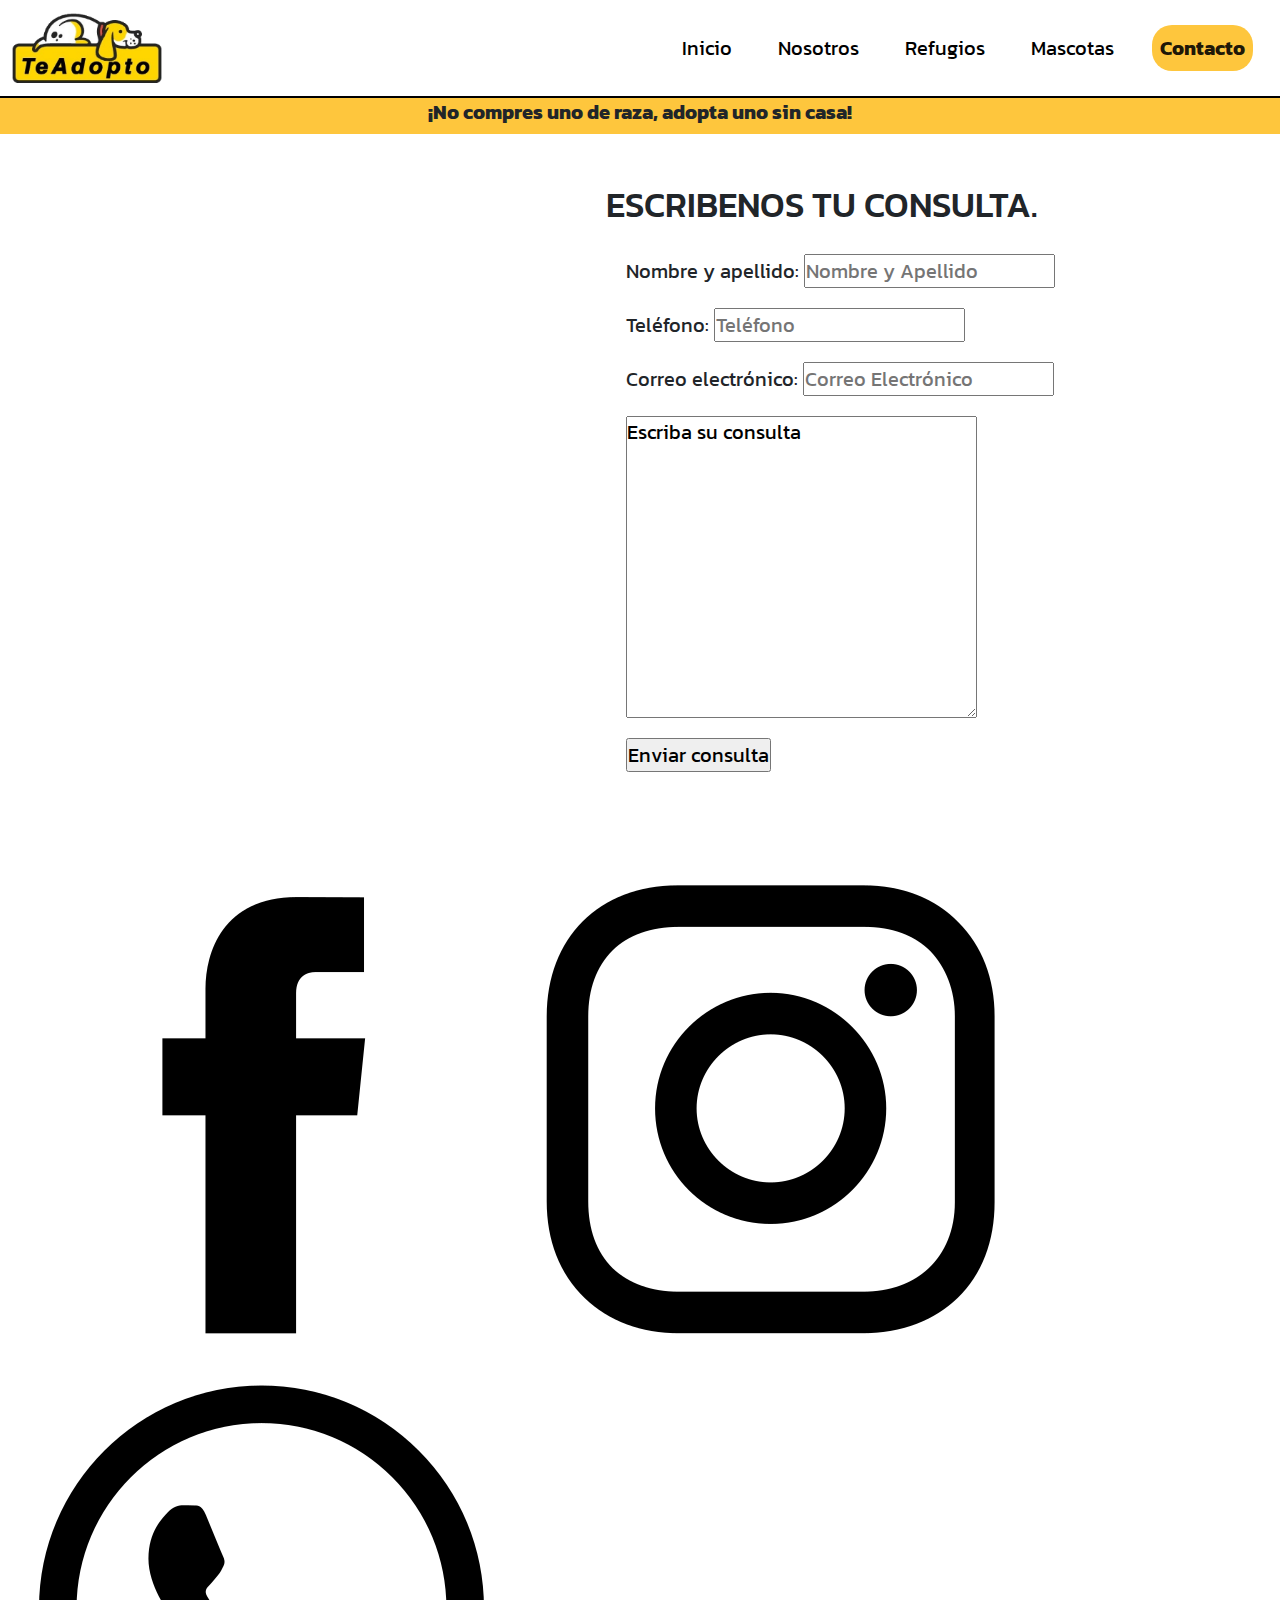
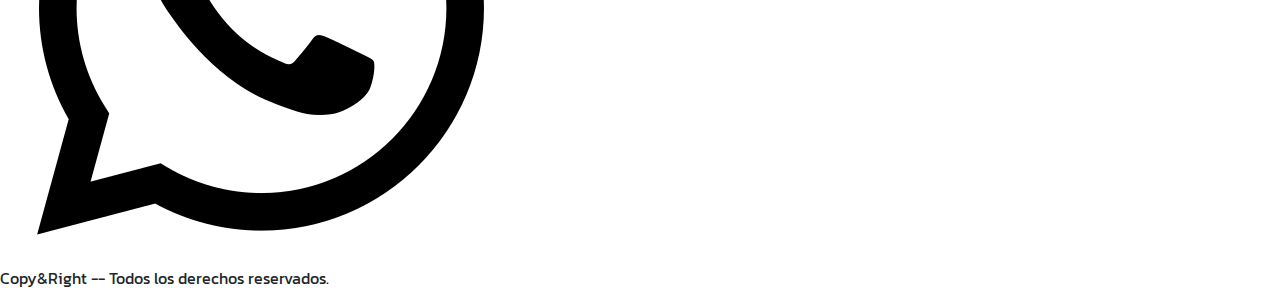
==== pages/contacto.html @ 6fd37b07 "Haciendo responsive el sitio" ====
<html lang="en">
    <head>
        <meta charset="UTF-8">
        <meta http-equiv="X-UA-Compatible" content="IE=edge">
        <meta name="viewport" content="width=device-width, initial-scale=1.0">
        <!-- Fuente Kanit -->
        <link rel="preconnect" href="https://fonts.googleapis.com">
        <link rel="preconnect" href="https://fonts.gstatic.com" crossorigin>
        <link href="https://fonts.googleapis.com/css2?family=Kanit:ital,wght@0,100;0,300;0,400;1,300;1,700&display=swap" rel="stylesheet">
        <link rel="shortcut icon" href="../images/favicon.ico" type="image/x-icon">
        <!-- Hoja de estilos Bootstrap -->
        <link rel="stylesheet" href="../css/bootstrap.min.css">
        <!-- Hoja de estilos propia -->
        <link rel="stylesheet" href="../css/style.css">
        <title>Te Adopto | Contacto</title>
    </head>
    <body>

        <!-- Header donde esta el logo del sitio y el menu de navegación-->
        <header>
            <nav class="navbar navbar-expand-lg">
                <div class="container-fluid">
                  <a class="navbar-brand" href="#"><img src="../images/logo.png" alt="Logo Te Adopto" class="header__logo"></a>
                  <button class="navbar-toggler" type="button" data-bs-toggle="collapse" data-bs-target="#navbarNav" aria-controls="navbarNav" aria-expanded="false" aria-label="Toggle navigation">
                    <span class="navbar-toggler-icon"></span>
                  </button>
                    <div class="collapse navbar-collapse" id="navbarNav">
                        <ul class="navbar-nav">
                            <li class="nav-item">
                                <a class="nav-link"href="../index.html">Inicio</a>
                            </li>
                            <li class="nav-item">
                                <a class="nav-link" href="../pages/nosotros.html">Nosotros</a>
                            </li>
                            <li class="nav-item">
                                <a class="nav-link" href="../pages/refugios.html">Refugios</a>
                            </li>
                            <li class="nav-item">
                                <a class="nav-link" href="../pages/mascotas.html">Mascotas</a>
                            </li>
                            <li class="nav-item">
                                <a class="nav-link active" aria-current="page" href="../pages/contacto.html">Contacto</a>
                            </li>
                        </ul>
                    </div>
                </div>
            </nav>
        </header>

        <!-- El banner con la frase -->
        <nav id="banner__nav">
            <h1>¡No compres uno de raza, adopta uno sin casa!</h1>
        </nav>

        <!-- El contenido de contacto y geolocalización-->
        <main>
            <section id="contactoSection">
                <iframe src="https://www.google.com/maps/embed?pb=!1m18!1m12!1m3!1d13139.644049160364!2d-58.42875065!3d-34.58111815!2m3!1f0!2f0!3f0!3m2!1i1024!2i768!4f13.1!3m3!1m2!1s0x95bcb591ad0daafb%3A0x78dc3edbbb79408d!2sFitz%20Roy%202224%2C%20C1425FVD%20CABA!5e0!3m2!1ses!2sar!4v1681675950821!5m2!1ses!2sar" width="600" height="450" style="border:0;" allowfullscreen="" loading="lazy" referrerpolicy="no-referrer-when-downgrade"></iframe>

                <div class="formulario-contacto">
                    <div>
                        <h2>Escribenos tu consulta.</h2>
                    </div>
                    <div>
                        <form action="">
                            <p>Nombre y apellido: <input type="text" placeholder="Nombre y Apellido"></p>
                            <p>Teléfono: <input type="tel" placeholder="Teléfono"></p>
                            <p>Correo electrónico: <input type="email" placeholder="Correo Electrónico"></p>
                            <p><textarea name="" id="" cols="30" rows="10">Escriba su consulta</textarea></p>
                            <p><input type="submit" value="Enviar consulta"></p>

                        </form>
                    </div>
                </div>
            </section>
        </main>

        <!-- Información del sitio, redes cociales, copyright-->
        <footer>
            <a href="https://www.facebook.com/ggarmes" target="_blank"><img src="../images/facebook-icon.png" alt="Facebook Page""></a>
            <a href="https://www.instagram.com/ggarmes/" target="_blank"><img src="../images/instagram-icon.png" alt="Instagram Page"></a>
            <a href="https://api.whatsapp.com/send/?phone=5491124069740" target="_blank"><img src="../images/whatsapp-icon.png" alt="Whatsapp Page"></a>
            <p>Copy&Right -- Todos los derechos reservados.</p>
        </footer>
        
    </body>
</html>
---- css/style.css ----
*{
    margin: 0;
    padding: 0;
    font-family: "Kanit";
}

/* body{
    display: grid;
    grid-template-columns: repeat(4, 1fr);
    grid-template-rows: 8vh 5vh auto 5vh;
    grid-template-areas: 
        "header header header header"
        "nav nav nav nav"
        "main main main main"
        "footer footer footer footer"
    ;
} */


/* Estilo para el header */
header{
    border-bottom: solid black 2px;
    position: sticky;
    top: 0;
    left: 0;
    z-index: 3000;
}

.navbar{
    background-color: white !important;
}

.header__logo{
    width: 150px;
}

.nav-link{
    font-size: 20px;
}

.navbar-nav {
    align-items: end;
}

#navbarNav {
    justify-content: end;
}

.nav-item{
    padding: 0 15px;
}

.nav-link{
    color: black;
}

.nav-item:hover{
    background-color: #fec63d;
    border-radius: 20px;
}

.active{
    background-color: #fec63d;
    border-radius: 20px;
    font-weight: bold;
}



/* Estilo para el banner de la frase */
#banner__nav{
    background-color: #fec63d;
    font-size: 10px;
    padding: 2px 0;
}

#banner__nav h1{
    text-align: center;
    font-weight: bold;
    font-size: 20px;
}



/* Estilos para la página del home */
main{
    display: flex;
    flex-direction: row;
    align-items: center;
    justify-content: center;
    align-content: flex-start;
}

#indexSection h2{
    padding: 20px;
    font-family: "Kanit";
    font-size: 30px;
    color: white;
    background-color: lightcoral;
    border-top-left-radius: 25px;
    border-top-right-radius: 25px;
    border-bottom-right-radius: 25px;
}

#imgPerroIndex{
    margin: 25px;
    width: 300px;
}

.textoIndex{
    font-family: "Kanit";
    font-size: 20px;
    margin: 20px;
}

.cuadroHome{
    margin-top: 50px;
    margin-bottom: 50px;
    display: flex;
    flex-direction: row;
    align-items: center;
    border-bottom: solid gray 1px;
}



/* Estilos para la página de nosotros */
#nosotrosSection{
    height: 100%;
    width: 100%;
    display: flex;
    flex-direction: column;
    /* justify-content: space-evenly; */
}

#nosotrosSection div{
    margin: 15px;
    text-align: -webkit-center;
}

#quienesSomos{
    display: flex;
    flex-direction: row;
    align-items: center;
    justify-content: center;
}

#quienesSomos img{
    width: 400px;
}

#quienesSomosTexto{
    margin: 40px;
    width: 50%;

}

#quienesSomosTexto h2{
    font-size: 30px;
    text-align: center;
    margin-bottom: 20px;
    color: gray;
}

#quienesSomosTexto p{
    text-align: justify;
    font-size: 18px;
    margin-top: 20px;
}

#misionVisionValor{
    display: flex;
    flex-direction: row;
}

#misionVisionValor h2{
    font-size: 30px;
    text-align: center;
    background-color: black;
    border-radius: 15px;
    color: #fec63d;
    width: 100px;
    font-weight: bold;
}

#misionVisionValor p{
    text-align: center;
    font-size: 18px;
}


/* Estilos para la página de refugios */
#listaRefugios{
    height: 100%;
    width: 100%;
    display: flex;
    flex-direction: column;
    align-items: center;
}

#listaRefugios h2{
    padding: 40px;
    font-family: "Kanit";
    font-size: 40px;
    text-transform: uppercase;
}

.contenedor-refugios{
    display: flex;
    flex-flow: row wrap;
}

.refugios{
    width: 200px;
    height: 150px;
    margin: 25px;
}

.refugios img{
    width: 30px;
}

.refugios h3{
    font-size: 20px;
    text-transform: uppercase;
}

.refugios a{
    text-decoration: none;
    color: black;
}




/* Estilos para la página de mascotas */
#mascotasSection{
    display: flex;
    flex-direction: column;
}

#mascotasSection img{
    width: 100%;
}

.contenedor-cajas{
    display: flex;
    flex-direction: row;
    justify-content: center;
}

.mascotas-caja{
    width: 25%;
    /* height: 150px; */
    border-radius: 15px;
    background-color: #fec63d;
    margin: 30px;
    padding: 30px;
}

.mascotas-caja p{
    font-size: 30px;
    text-align: center;
    font-weight: bold;
}





/* Estilos para la página de contacto */
#contactoSection{
    display: flex;
    flex-direction: row;
    align-items: center;
}

#contactoSection iframe{
    width: 400px;
    height: 400px;
}

.formulario-contacto{
    display: flex;
    flex-direction: column;
    margin: 50px;
}

.formulario-contacto h2{
    font-size: 35px;
    text-transform: uppercase;
}

.formulario-contacto p{
    font-size: 20px;
    margin: 20px;
}




/* Estilos para el footer */
#footer_rrss{
    background-color: #fec63d;
    display: flex;
    flex-direction: row;
    justify-content: center;
}

#footer_rrss img{
    padding: 20px;
    width: 30px;
    height: 30px;
    align-content: center;
}



/* Estilos para mobile */
@media (min-width: 576px) and (max-width: 992px){
    /* Estilo para el banner de la frase */
    #banner__nav h1{
        font-size: 15px;
    }



    /* Estilos para la página de inicio */
    .cuadroHome {
        flex-direction: column;
        align-items: center;
        border-bottom: solid gray 1px;
    }



    /* Estilos para la página de nosotros */
    #quienesSomos {
        display: flex;
        flex-direction: column;
    }

    #nosotrosSection div {
        margin: 10px;
    }

    #quienesSomosTexto p {
        text-align: justify;
        width: 100%;
    }
}

@media (max-width: 575px){
    /* Estilo para el banner de la frase */
    #banner__nav h1{
        font-size: 15px;
    }


    /* Estilos para la página de inicio */
    #imgPerroIndex {
        display: none;
    }

    .cuadroHome {
        margin-left: 20px;
        margin-right: 20px;
    }




    /* Estilos para la página de nosotros */
    #quienesSomos {
        display: flex;
        flex-direction: column;
    }

    #misionVisionValor {
        flex-direction: column;
    }

    #nosotrosSection div {
        margin: 15px;
    }



    /* Estilos para la página de mascotas */
    .contenedor-cajas{
        flex-direction: column;
    }
    
    
    /* Estilos mobile para la página de contacto */
    #contactoSection{
        flex-direction: column;
        align-items: center;
    }

    .formulario-contacto{
        margin: 30px;
    }

    .formulario-contacto h2{
        font-size: 20px;
    }

    .formulario-contacto p{
        font-size: 15px;
        margin: 10px;
    }
}
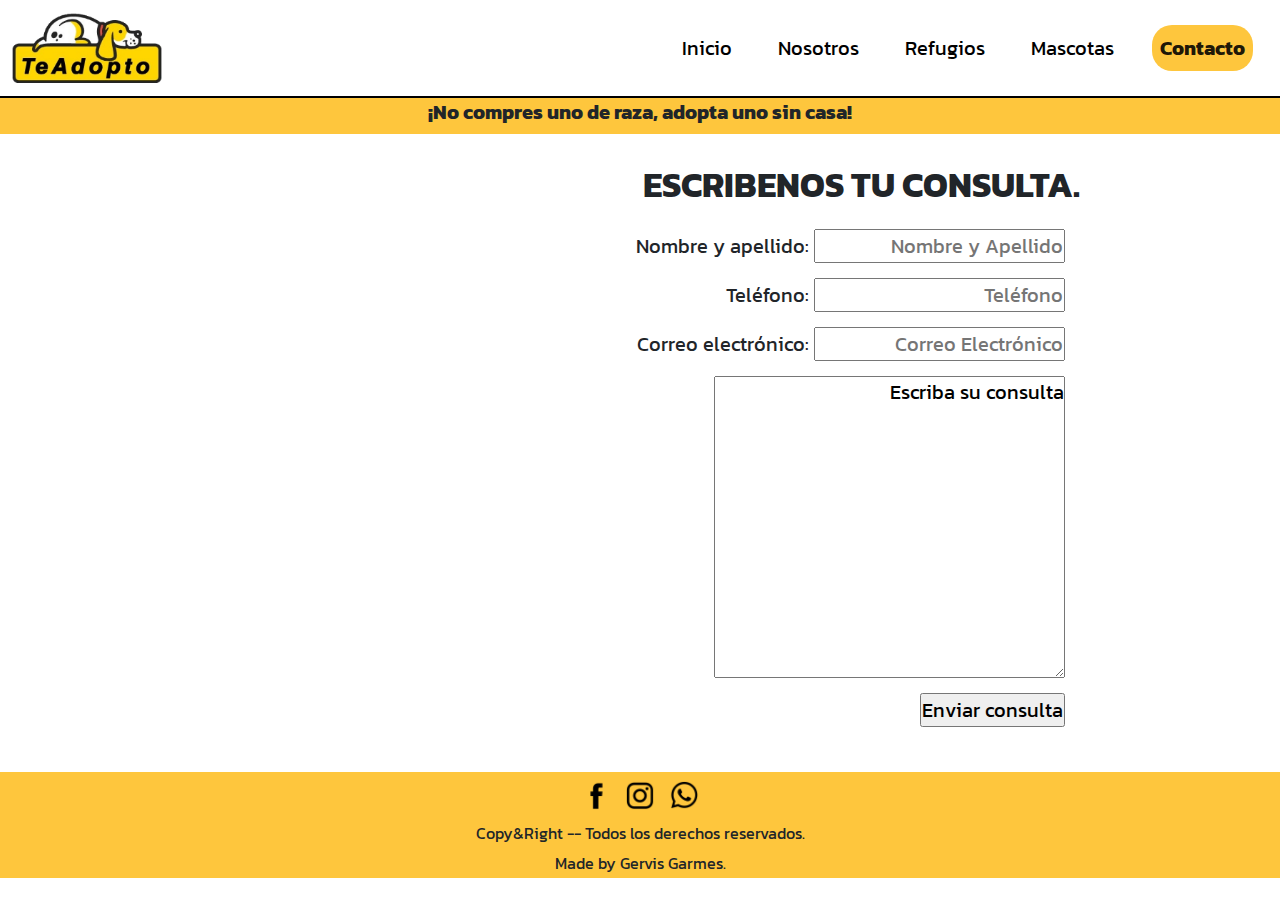
==== commit 5a29cd17: "Sitio 100% responsive" ====
--- a/pages/contacto.html
+++ b/pages/contacto.html
@@ -20,10 +20,10 @@
         <header>
             <nav class="navbar navbar-expand-lg">
                 <div class="container-fluid">
-                  <a class="navbar-brand" href="#"><img src="../images/logo.png" alt="Logo Te Adopto" class="header__logo"></a>
-                  <button class="navbar-toggler" type="button" data-bs-toggle="collapse" data-bs-target="#navbarNav" aria-controls="navbarNav" aria-expanded="false" aria-label="Toggle navigation">
-                    <span class="navbar-toggler-icon"></span>
-                  </button>
+                    <a class="navbar-brand" href="#"><img src="../images/logo.png" alt="Logo Te Adopto" class="header__logo"></a>
+                    <button class="navbar-toggler" type="button" data-bs-toggle="collapse" data-bs-target="#navbarNav" aria-controls="navbarNav" aria-expanded="false" aria-label="Toggle navigation">
+                        <span class="navbar-toggler-icon"></span>
+                    </button>
                     <div class="collapse navbar-collapse" id="navbarNav">
                         <ul class="navbar-nav">
                             <li class="nav-item">
@@ -76,12 +76,16 @@
         </main>
 
         <!-- Información del sitio, redes cociales, copyright-->
-        <footer>
-            <a href="https://www.facebook.com/ggarmes" target="_blank"><img src="../images/facebook-icon.png" alt="Facebook Page""></a>
-            <a href="https://www.instagram.com/ggarmes/" target="_blank"><img src="../images/instagram-icon.png" alt="Instagram Page"></a>
-            <a href="https://api.whatsapp.com/send/?phone=5491124069740" target="_blank"><img src="../images/whatsapp-icon.png" alt="Whatsapp Page"></a>
+        <footer id="footer_rrss">
+            <div>
+                <a href="https://www.facebook.com/ggarmes" target="_blank"><img src="../images/facebook-icon.png" alt="Facebook Page""></a>
+                <a href="https://www.instagram.com/ggarmes/" target="_blank"><img src="../images/instagram-icon.png" alt="Instagram Page"></a>
+                <a href="https://api.whatsapp.com/send/?phone=5491124069740" target="_blank"><img src="../images/whatsapp-icon.png" alt="Whatsapp Page"></a>
+            </div>
             <p>Copy&Right -- Todos los derechos reservados.</p>
+            <p>Made by Gervis Garmes.</p>
         </footer>
         
+        <script src="../js/bootstrap.min.js"></script>
     </body>
 </html>--- a/css/style.css
+++ b/css/style.css
@@ -4,17 +4,9 @@
     font-family: "Kanit";
 }
 
-/* body{
-    display: grid;
-    grid-template-columns: repeat(4, 1fr);
-    grid-template-rows: 8vh 5vh auto 5vh;
-    grid-template-areas: 
-        "header header header header"
-        "nav nav nav nav"
-        "main main main main"
-        "footer footer footer footer"
-    ;
-} */
+*, ::after, ::before {
+    box-sizing: unset;
+}
 
 
 /* Estilo para el header */
@@ -130,7 +122,6 @@
     width: 100%;
     display: flex;
     flex-direction: column;
-    /* justify-content: space-evenly; */
 }
 
 #nosotrosSection div{
@@ -199,25 +190,30 @@
 }
 
 #listaRefugios h2{
-    padding: 40px;
-    font-family: "Kanit";
+    padding: 15px;
     font-size: 40px;
     text-transform: uppercase;
+    font-weight: bold;
 }
 
 .contenedor-refugios{
     display: flex;
     flex-flow: row wrap;
+    justify-content: center;
 }
 
 .refugios{
     width: 200px;
-    height: 150px;
-    margin: 25px;
+    /* height: 150px; */
+    margin: 10px;
+    padding: 5px;
+    background-color: #fec63d;
+    border: 1px solid black;
+    border-radius: 10px;
 }
 
 .refugios img{
-    width: 30px;
+    width: 20px;
 }
 
 .refugios h3{
@@ -250,12 +246,10 @@
 }
 
 .mascotas-caja{
-    width: 25%;
-    /* height: 150px; */
     border-radius: 15px;
     background-color: #fec63d;
     margin: 30px;
-    padding: 30px;
+    padding: 15px;
 }
 
 .mascotas-caja p{
@@ -273,27 +267,30 @@
     display: flex;
     flex-direction: row;
     align-items: center;
+    text-align-last: right;
 }
 
 #contactoSection iframe{
     width: 400px;
     height: 400px;
+    padding: 10px;
 }
 
 .formulario-contacto{
     display: flex;
     flex-direction: column;
-    margin: 50px;
+    margin: 30px;
 }
 
 .formulario-contacto h2{
     font-size: 35px;
     text-transform: uppercase;
+    font-weight: bold;
 }
 
 .formulario-contacto p{
     font-size: 20px;
-    margin: 20px;
+    margin: 15px;
 }
 
 
@@ -303,21 +300,50 @@
 #footer_rrss{
     background-color: #fec63d;
     display: flex;
-    flex-direction: row;
+    flex-direction: column;
     justify-content: center;
+    align-items: center;
 }
 
 #footer_rrss img{
-    padding: 20px;
+    margin: 5px;
+    padding: 3px 0;
     width: 30px;
     height: 30px;
     align-content: center;
 }
 
+#footer_rrss p{
+    padding: 3px 0;
+    margin: 0;
+}
+
 
 
 /* Estilos para mobile */
 @media (min-width: 576px) and (max-width: 992px){
+    /* Estilo para el header */
+    .header__logo{
+        width: 100px;
+    }
+
+    .nav-link{
+        font-size: 15px;
+        padding: 2px;
+    }
+    
+    .nav-item{
+        padding: 0 10px;
+    }
+    
+    .active{
+        background-color: #fec63d;
+        border-radius: 10px;
+        font-weight: bold;
+    }
+
+
+
     /* Estilo para el banner de la frase */
     #banner__nav h1{
         font-size: 15px;
@@ -348,9 +374,57 @@
         text-align: justify;
         width: 100%;
     }
+
+
+
+    /* Estilos para la página de refugios */
+    #mascotaRefugios{
+        display: none;
+    }
+
+
+    /* Estilos para la página de mascotas */
+    .mascotas-caja {
+        padding: 0px;
+        margin: 15px;
+    }
+
+
+    /* Estilos para la página de contacto */
+    #contactoSection iframe{
+        width: 300px;
+        height: 300px;
+    }
+
+    #contactoSection {
+        text-align-last: unset;
+    }
+    
 }
 
 @media (max-width: 575px){
+    /* Estilo para el header */
+    .header__logo{
+        width: 100px;
+    }
+
+    .nav-link{
+        font-size: 15px;
+        padding: 2px;
+    }
+    
+    .nav-item{
+        padding: 0 10px;
+    }
+    
+    .active{
+        background-color: #fec63d;
+        border-radius: 10px;
+        font-weight: bold;
+    }
+
+
+
     /* Estilo para el banner de la frase */
     #banner__nav h1{
         font-size: 15px;
@@ -361,6 +435,14 @@
     #imgPerroIndex {
         display: none;
     }
+
+    /* #indexSection{
+        background-image: url('../images/perro-home.png');
+        background-size: cover;
+        background-repeat: no-repeat;
+        background-position-x: center;
+        background-position-y: center;
+    } */
 
     .cuadroHome {
         margin-left: 20px;
@@ -386,9 +468,26 @@
 
 
 
+    /* Estilos para la página de refugios */
+    #mascotaRefugios{
+        display: none;
+    }
+
+    #listaRefugios h2 {
+        text-align: center;
+    }
+
+
+
+
     /* Estilos para la página de mascotas */
     .contenedor-cajas{
         flex-direction: column;
+    }
+
+    .mascotas-caja {
+        margin: 20px;
+        padding: 10px;
     }
     
     
@@ -398,6 +497,11 @@
         align-items: center;
     }
 
+    #contactoSection iframe{
+        width: 250px;
+        height: 250px;
+    }
+
     .formulario-contacto{
         margin: 30px;
     }
@@ -410,4 +514,16 @@
         font-size: 15px;
         margin: 10px;
     }
+
+
+    /* Estilos mobile para el footer */
+    #footer_rrss img{
+        margin: 3px;
+        width: 20px;
+        height: 20px;
+    }
+    
+    #footer_rrss p{
+        padding: 1px 0;
+    }
 }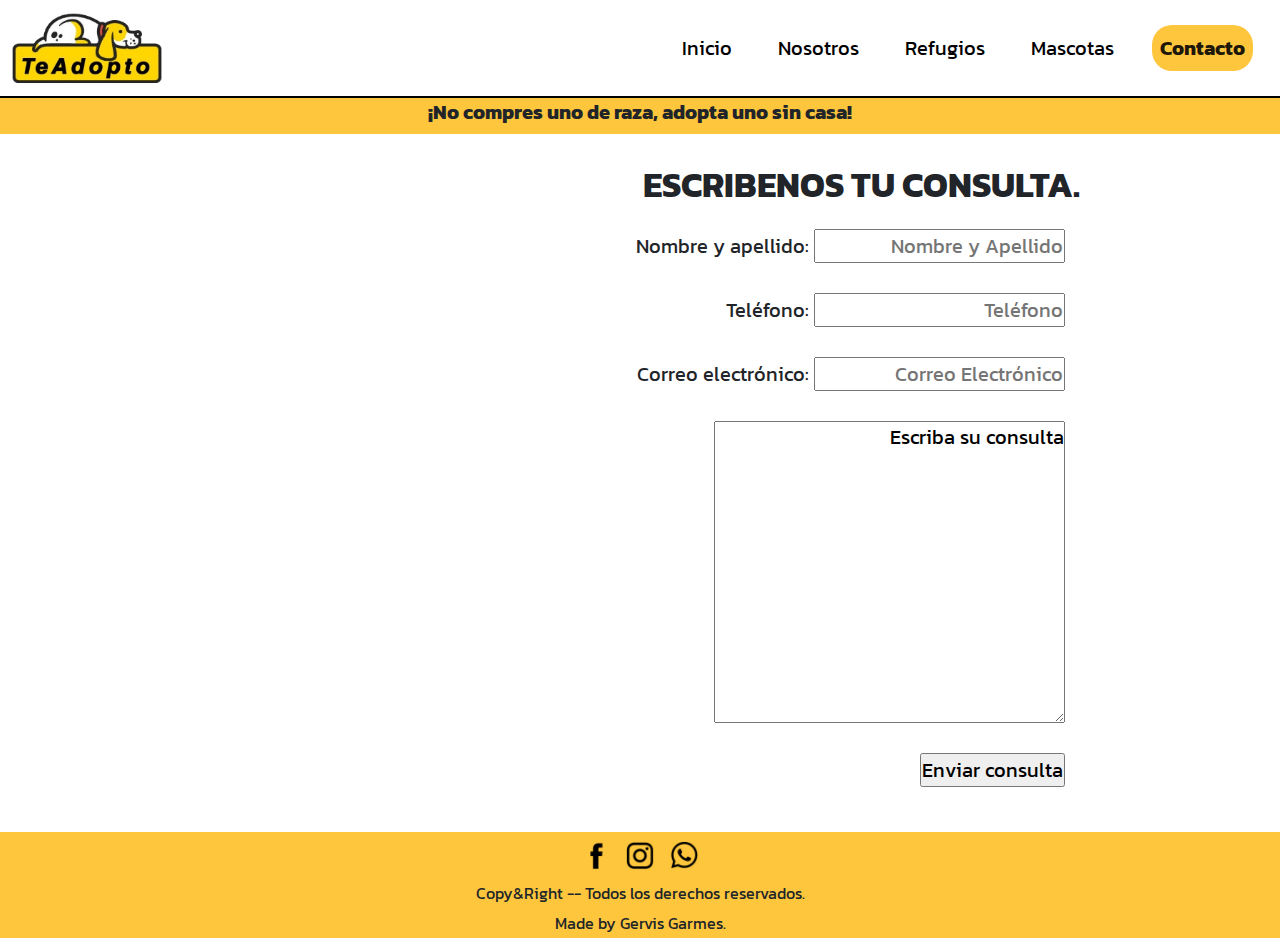
==== commit a83c02a3: "Pasando ccs a scss" ====
--- a/pages/contacto.html
+++ b/pages/contacto.html
@@ -11,7 +11,7 @@
         <!-- Hoja de estilos Bootstrap -->
         <link rel="stylesheet" href="../css/bootstrap.min.css">
         <!-- Hoja de estilos propia -->
-        <link rel="stylesheet" href="../css/style.css">
+        <link rel="stylesheet" href="../css/app.css">
         <title>Te Adopto | Contacto</title>
     </head>
     <body>
@@ -20,7 +20,7 @@
         <header>
             <nav class="navbar navbar-expand-lg">
                 <div class="container-fluid">
-                    <a class="navbar-brand" href="#"><img src="../images/logo.png" alt="Logo Te Adopto" class="header__logo"></a>
+                    <a class="navbar-brand" href="../index.html"><img src="../images/logo.png" alt="Logo Te Adopto" class="header__logo"></a>
                     <button class="navbar-toggler" type="button" data-bs-toggle="collapse" data-bs-target="#navbarNav" aria-controls="navbarNav" aria-expanded="false" aria-label="Toggle navigation">
                         <span class="navbar-toggler-icon"></span>
                     </button>
--- a/css/app.css
+++ b/css/app.css
@@ -0,0 +1,457 @@
+@charset "UTF-8";
+@import url("https://fonts.googleapis.com/css2?family=Kanit:wght@400;500;700&family=Poppins:wght@400;500;700&display=swap");
+* {
+  font-family: "Kanit";
+}
+
+header {
+  border-bottom: solid black 2px;
+  position: sticky;
+  top: 0;
+  left: 0;
+  z-index: 3000;
+}
+header .navbar {
+  background-color: white !important;
+}
+header .header__logo {
+  width: 150px;
+}
+header .nav-link {
+  font-size: 20px;
+}
+header .navbar-nav {
+  align-items: end;
+}
+header #navbarNav {
+  justify-content: end;
+}
+header .nav-item {
+  padding: 0 15px;
+}
+header .nav-link {
+  color: black;
+}
+header .nav-item:hover {
+  background-color: #fec63d;
+  border-radius: 20px;
+}
+header .active {
+  background-color: #fec63d;
+  border-radius: 20px;
+  font-weight: bold;
+}
+
+/* Estilo para el banner de la frase */
+#banner__nav {
+  background-color: #fec63d;
+  font-size: 10px;
+  padding: 2px 0;
+}
+#banner__nav h1 {
+  text-align: center;
+  font-weight: bold;
+  font-size: 20px;
+}
+
+@media (min-width: 576px) and (max-width: 992px) {
+  /* Estilo para el header */
+  header .header__logo {
+    width: 100px;
+  }
+  header .nav-link {
+    font-size: 15px;
+    padding: 2px;
+  }
+  header .nav-item {
+    padding: 0 10px;
+  }
+  header .active {
+    background-color: #fec63d;
+    border-radius: 10px;
+    font-weight: bold;
+  }
+  #banner__nav h1 {
+    font-size: 15px;
+  }
+}
+@media (max-width: 575px) {
+  header .header__logo {
+    width: 80px;
+  }
+  header .nav-link {
+    font-size: 15px;
+    padding: 2px;
+  }
+  header .nav-item {
+    padding: 0 10px;
+  }
+  header .active {
+    background-color: #fec63d;
+    border-radius: 10px;
+    font-weight: bold;
+  }
+  #banner__nav h1 {
+    font-size: 15px;
+  }
+}
+* {
+  margin: 0;
+  padding: 0;
+}
+
+*, ::after, ::before {
+  box-sizing: unset;
+}
+
+main {
+  display: flex;
+  flex-direction: row;
+  align-items: center;
+  justify-content: center;
+  align-content: flex-start;
+}
+main #imgPerroIndex {
+  margin: 25px;
+  width: 300px;
+}
+main #indexSection .cuadroHome {
+  margin-top: 50px;
+  margin-bottom: 50px;
+  display: flex;
+  flex-direction: row;
+  align-items: center;
+  border-bottom: solid gray 1px;
+}
+main #indexSection .cuadroHome h2 {
+  padding: 20px;
+  font-family: "Kanit";
+  font-size: 30px;
+  color: white;
+  background-color: lightcoral;
+  border-top-left-radius: 25px;
+  border-top-right-radius: 25px;
+  border-bottom-right-radius: 25px;
+}
+main #indexSection .cuadroHome .textoIndex {
+  font-size: 20px;
+  margin: 20px;
+}
+
+@media (min-width: 576px) and (max-width: 992px) {
+  main #indexSection .cuadroHome {
+    flex-direction: column;
+    align-items: center;
+    border-bottom: solid gray 1px;
+  }
+}
+@media (max-width: 575px) {
+  main #imgPerroIndex {
+    display: none;
+  }
+  main #indexSection h2 {
+    padding: 10px;
+    font-size: 18px;
+    text-align: center;
+  }
+  main #indexSection .cuadroHome {
+    margin-left: 20px;
+    margin-right: 20px;
+    display: flex;
+    flex-direction: column;
+  }
+  main #indexSection .cuadroHome .textoIndex {
+    font-size: 14px;
+    margin: 10px;
+  }
+}
+#footer_rrss {
+  background-color: #fec63d;
+  display: flex;
+  flex-direction: column;
+  justify-content: center;
+  align-items: center;
+}
+#footer_rrss img {
+  margin: 5px;
+  padding: 3px 0;
+  width: 30px;
+  height: 30px;
+  align-content: center;
+}
+#footer_rrss p {
+  padding: 3px 0;
+  margin: 0;
+}
+
+@media (max-width: 575px) {
+  #footer_rrss img {
+    margin: 3px;
+    width: 25px;
+    height: 25px;
+  }
+  #footer_rrss p {
+    padding: 1px 0;
+  }
+}
+#nosotrosSection {
+  height: 100%;
+  width: 100%;
+  display: flex;
+  flex-direction: column;
+}
+#nosotrosSection div {
+  margin: 15px;
+  text-align: -webkit-center;
+}
+#nosotrosSection #quienesSomos {
+  display: flex;
+  flex-direction: row;
+  align-items: center;
+  justify-content: center;
+}
+#nosotrosSection #quienesSomos img {
+  width: 400px;
+}
+#nosotrosSection #quienesSomos #quienesSomosTexto {
+  padding: 20px;
+}
+#nosotrosSection #quienesSomos #quienesSomosTexto h2 {
+  font-size: 30px;
+  text-align: center;
+  margin-bottom: 20px;
+  color: gray;
+}
+#nosotrosSection #quienesSomos #quienesSomosTexto p {
+  text-align: justify;
+  font-size: 18px;
+  margin-top: 20px;
+}
+#nosotrosSection #misionVisionValor {
+  display: flex;
+  flex-direction: row;
+}
+#nosotrosSection #misionVisionValor h2 {
+  font-size: 30px;
+  text-align: center;
+  background-color: black;
+  border-radius: 15px;
+  color: #fec63d;
+  width: 100px;
+  font-weight: bold;
+}
+#nosotrosSection #misionVisionValor p {
+  text-align: center;
+  font-size: 18px;
+}
+
+@media (min-width: 576px) and (max-width: 992px) {
+  #nosotrosSection #quienesSomos {
+    display: flex;
+    flex-direction: column;
+  }
+  #nosotrosSection #quienesSomos img {
+    width: 250px;
+  }
+  #nosotrosSection #quienesSomos #quienesSomosTexto p {
+    text-align: justify;
+  }
+  #nosotrosSection div {
+    margin: 10px;
+    width: auto;
+  }
+}
+@media (max-width: 575px) {
+  #nosotrosSection div {
+    width: auto;
+    margin: 10px;
+  }
+  #nosotrosSection #quienesSomos {
+    display: flex;
+    flex-direction: column;
+    border-bottom: 1px solid black;
+  }
+  #nosotrosSection #quienesSomos img {
+    width: 150px;
+  }
+  #nosotrosSection #quienesSomos #quienesSomosTexto p {
+    font-size: 14px;
+  }
+  #nosotrosSection #misionVisionValor {
+    flex-direction: column;
+  }
+  #nosotrosSection #misionVisionValor h2 {
+    font-size: 20px;
+  }
+  #nosotrosSection #misionVisionValor p {
+    font-size: 14px;
+  }
+}
+#listaRefugios {
+  height: 100%;
+  width: 100%;
+  display: flex;
+  flex-direction: column;
+  align-items: center;
+}
+#listaRefugios h2 {
+  padding: 15px;
+  font-size: 40px;
+  text-transform: uppercase;
+  font-weight: bold;
+}
+#listaRefugios .contenedor-refugios {
+  display: flex;
+  flex-flow: row wrap;
+  justify-content: center;
+}
+#listaRefugios .contenedor-refugios .refugios {
+  width: 200px;
+  /* height: 150px; */
+  margin: 10px;
+  padding: 5px;
+  background-color: #fec63d;
+  border: 1px solid black;
+  border-radius: 10px;
+}
+#listaRefugios .contenedor-refugios .refugios img {
+  width: 20px;
+}
+#listaRefugios .contenedor-refugios .refugios h3 {
+  font-size: 20px;
+  text-transform: uppercase;
+  font-weight: bold;
+}
+#listaRefugios .contenedor-refugios .refugios a {
+  text-decoration: none;
+  color: black;
+}
+
+@media (min-width: 576px) and (max-width: 992px) {
+  #mascotaRefugios {
+    display: none;
+  }
+}
+@media (max-width: 575px) {
+  /* Estilos para la página de refugios */
+  #mascotaRefugios {
+    display: none;
+  }
+  #listaRefugios h2 {
+    text-align: center;
+    font-size: 25px;
+  }
+  #listaRefugios .contenedor-refugios .refugios {
+    width: 150px;
+  }
+}
+#mascotasSection {
+  display: flex;
+  flex-direction: column;
+}
+#mascotasSection img {
+  width: 100%;
+}
+#mascotasSection .contenedor-cajas {
+  display: flex;
+  flex-direction: row;
+  justify-content: center;
+}
+#mascotasSection .contenedor-cajas .mascotas-caja {
+  border-radius: 15px;
+  background-color: #fec63d;
+  margin: 30px;
+  padding: 15px;
+}
+#mascotasSection .contenedor-cajas .mascotas-caja p {
+  font-size: 30px;
+  text-align: center;
+  font-weight: bold;
+}
+
+@media (min-width: 576px) and (max-width: 992px) {
+  #mascotasSection .contenedor-cajas .mascotas-caja {
+    padding: 0px;
+    margin: 15px;
+  }
+}
+@media (max-width: 575px) {
+  #mascotasSection .contenedor-cajas {
+    flex-direction: column;
+  }
+  #mascotasSection .contenedor-cajas .mascotas-caja {
+    margin: 15px;
+    padding: 10px;
+  }
+  #mascotasSection .contenedor-cajas .mascotas-caja p {
+    font-size: 20px;
+  }
+}
+#contactoSection {
+  display: flex;
+  flex-direction: row;
+  align-items: center;
+  text-align-last: right;
+}
+#contactoSection iframe {
+  width: 400px;
+  height: 400px;
+  padding: 10px;
+}
+#contactoSection .formulario-contacto {
+  display: flex;
+  flex-direction: column;
+  margin: 30px;
+}
+#contactoSection .formulario-contacto h2 {
+  font-size: 35px;
+  text-transform: uppercase;
+  font-weight: bold;
+}
+#contactoSection .formulario-contacto p {
+  font-size: 20px;
+  padding: 15px;
+  margin: 0;
+}
+
+@media (min-width: 576px) and (max-width: 992px) {
+  #contactoSection {
+    text-align-last: unset;
+  }
+  #contactoSection iframe {
+    width: 300px;
+    height: 300px;
+  }
+  #contactoSection .formulario-contacto {
+    margin: 20px;
+  }
+  #contactoSection .formulario-contacto h2 {
+    font-size: 25px;
+  }
+  #contactoSection .formulario-contacto p {
+    font-size: 18px;
+    padding: 10px;
+  }
+}
+@media (max-width: 575px) {
+  #contactoSection {
+    flex-direction: column;
+    align-items: center;
+  }
+  #contactoSection iframe {
+    width: 250px;
+    height: 250px;
+  }
+  #contactoSection .formulario-contacto {
+    margin: 10px;
+  }
+  #contactoSection .formulario-contacto h2 {
+    font-size: 18px;
+  }
+  #contactoSection .formulario-contacto p {
+    font-size: 13px;
+    padding: 5px;
+  }
+}
+
+/*# sourceMappingURL=app.css.map */
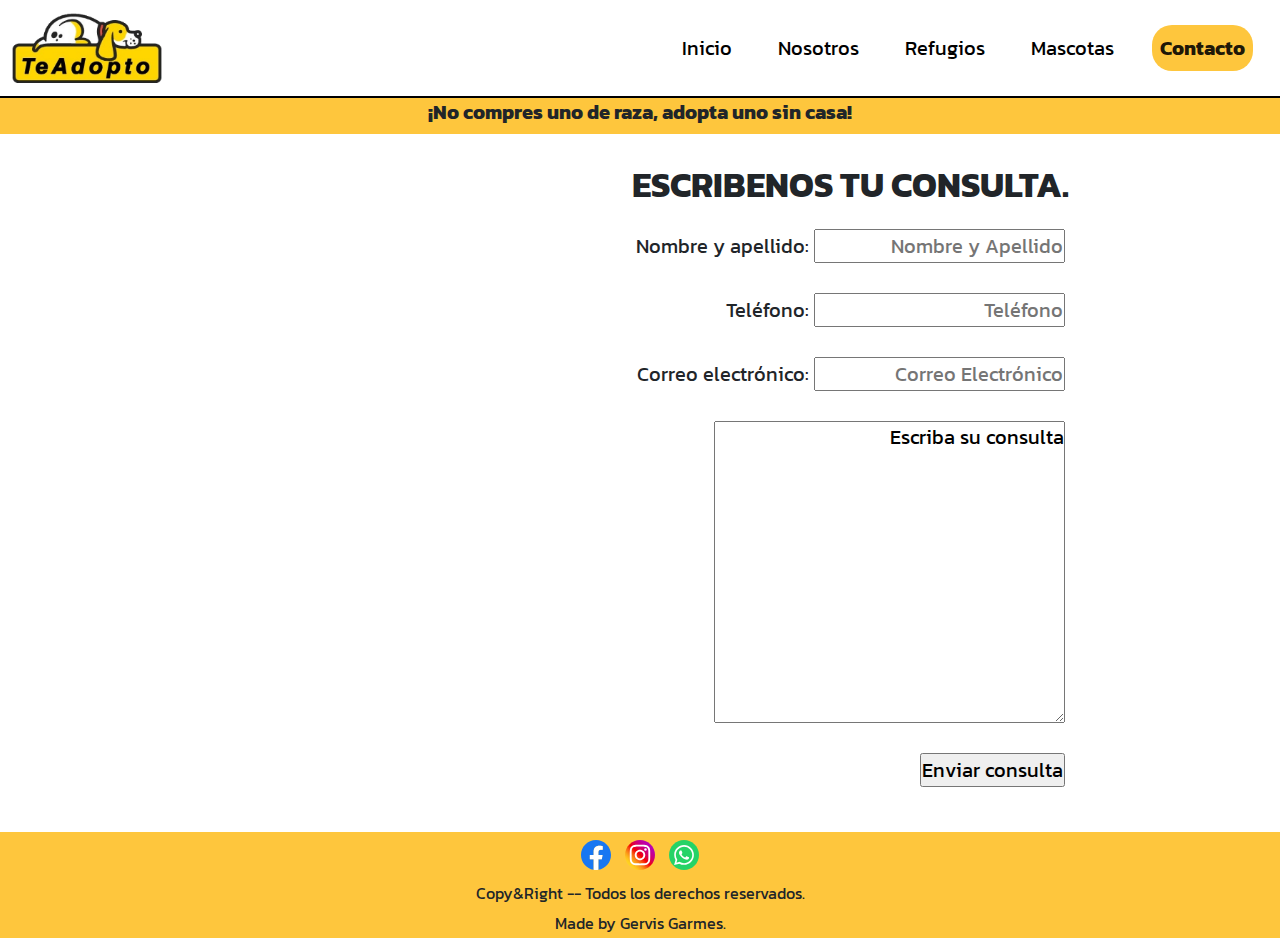
==== commit a7df16b1: "Aplicando SASSII" ====
--- a/pages/contacto.html
+++ b/pages/contacto.html
@@ -3,6 +3,8 @@
         <meta charset="UTF-8">
         <meta http-equiv="X-UA-Compatible" content="IE=edge">
         <meta name="viewport" content="width=device-width, initial-scale=1.0">
+        <meta name="description" content="Te conectamos con diferentes refugios para que adoptes a tu próxima mascota.">
+        <meta name="keywords" content="Moscota, adopción, adopta, perdida, refugios, perro, gato, cachorro, cachorra">
         <!-- Fuente Kanit -->
         <link rel="preconnect" href="https://fonts.googleapis.com">
         <link rel="preconnect" href="https://fonts.gstatic.com" crossorigin>
@@ -78,9 +80,9 @@
         <!-- Información del sitio, redes cociales, copyright-->
         <footer id="footer_rrss">
             <div>
-                <a href="https://www.facebook.com/ggarmes" target="_blank"><img src="../images/facebook-icon.png" alt="Facebook Page""></a>
-                <a href="https://www.instagram.com/ggarmes/" target="_blank"><img src="../images/instagram-icon.png" alt="Instagram Page"></a>
-                <a href="https://api.whatsapp.com/send/?phone=5491124069740" target="_blank"><img src="../images/whatsapp-icon.png" alt="Whatsapp Page"></a>
+                <a href="https://www.facebook.com/ggarmes" target="_blank"><img src="../images/facebook_icon.svg" alt="Facebook Page""></a>
+                <a href="https://www.instagram.com/ggarmes/" target="_blank"><img src="../images/instagram_icon.svg" alt="Instagram Page"></a>
+                <a href="https://api.whatsapp.com/send/?phone=5491124069740" target="_blank"><img src="../images/WhatsApp.svg" alt="Whatsapp Page"></a>
             </div>
             <p>Copy&Right -- Todos los derechos reservados.</p>
             <p>Made by Gervis Garmes.</p>
--- a/css/app.css
+++ b/css/app.css
@@ -1,7 +1,30 @@
-@charset "UTF-8";
 @import url("https://fonts.googleapis.com/css2?family=Kanit:wght@400;500;700&family=Poppins:wght@400;500;700&display=swap");
+.color-primario {
+  color: #fec63d;
+}
+
+.color-secundario {
+  color: black;
+}
+
+.color-terciario {
+  color: gray;
+}
+
 * {
   font-family: "Kanit";
+}
+
+.color-primario {
+  color: #fec63d;
+}
+
+.color-secundario {
+  color: black;
+}
+
+.color-terciario {
+  color: gray;
 }
 
 header {
@@ -17,8 +40,31 @@
 header .header__logo {
   width: 150px;
 }
+@media (min-width: 576px) and (max-width: 1024px) {
+  header .header__logo {
+    width: 100px;
+  }
+}
+@media (max-width: 575px) {
+  header .header__logo {
+    width: 80px;
+  }
+}
 header .nav-link {
   font-size: 20px;
+  color: black;
+}
+@media (min-width: 576px) and (max-width: 1024px) {
+  header .nav-link {
+    font-size: 15px;
+    padding: 2px;
+  }
+}
+@media (max-width: 575px) {
+  header .nav-link {
+    font-size: 15px;
+    padding: 2px;
+  }
 }
 header .navbar-nav {
   align-items: end;
@@ -29,8 +75,15 @@
 header .nav-item {
   padding: 0 15px;
 }
-header .nav-link {
-  color: black;
+@media (min-width: 576px) and (max-width: 1024px) {
+  header .nav-item {
+    padding: 0 10px;
+  }
+}
+@media (max-width: 575px) {
+  header .nav-item {
+    padding: 0 10px;
+  }
 }
 header .nav-item:hover {
   background-color: #fec63d;
@@ -40,6 +93,16 @@
   background-color: #fec63d;
   border-radius: 20px;
   font-weight: bold;
+}
+@media (min-width: 576px) and (max-width: 1024px) {
+  header .active {
+    border-radius: 10px;
+  }
+}
+@media (max-width: 575px) {
+  header .active {
+    border-radius: 10px;
+  }
 }
 
 /* Estilo para el banner de la frase */
@@ -53,48 +116,29 @@
   font-weight: bold;
   font-size: 20px;
 }
-
-@media (min-width: 576px) and (max-width: 992px) {
-  /* Estilo para el header */
-  header .header__logo {
-    width: 100px;
-  }
-  header .nav-link {
-    font-size: 15px;
-    padding: 2px;
-  }
-  header .nav-item {
-    padding: 0 10px;
-  }
-  header .active {
-    background-color: #fec63d;
-    border-radius: 10px;
-    font-weight: bold;
-  }
+@media (min-width: 576px) and (max-width: 1024px) {
   #banner__nav h1 {
     font-size: 15px;
   }
 }
 @media (max-width: 575px) {
-  header .header__logo {
-    width: 80px;
-  }
-  header .nav-link {
-    font-size: 15px;
-    padding: 2px;
-  }
-  header .nav-item {
-    padding: 0 10px;
-  }
-  header .active {
-    background-color: #fec63d;
-    border-radius: 10px;
-    font-weight: bold;
-  }
   #banner__nav h1 {
     font-size: 15px;
   }
 }
+
+.color-primario {
+  color: #fec63d;
+}
+
+.color-secundario {
+  color: black;
+}
+
+.color-terciario {
+  color: gray;
+}
+
 * {
   margin: 0;
   padding: 0;
@@ -107,38 +151,54 @@
 main {
   display: flex;
   flex-direction: row;
-  align-items: center;
-  justify-content: center;
-  align-content: flex-start;
+  flex-wrap: nowrap;
+  justify-content: center;
+  align-items: center;
 }
 main #imgPerroIndex {
   margin: 25px;
   width: 300px;
 }
+@media (max-width: 575px) {
+  main #imgPerroIndex {
+    display: none;
+  }
+}
 main #indexSection .cuadroHome {
   margin-top: 50px;
   margin-bottom: 50px;
   display: flex;
   flex-direction: row;
+  flex-wrap: nowrap;
+  justify-content: center;
   align-items: center;
   border-bottom: solid gray 1px;
 }
 main #indexSection .cuadroHome h2 {
   padding: 20px;
-  font-family: "Kanit";
   font-size: 30px;
   color: white;
   background-color: lightcoral;
-  border-top-left-radius: 25px;
-  border-top-right-radius: 25px;
-  border-bottom-right-radius: 25px;
+  border-radius: 25px 25px 25px 0px;
+}
+@media (max-width: 575px) {
+  main #indexSection .cuadroHome h2 {
+    padding: 10px;
+    font-size: 18px;
+    text-align: center;
+  }
 }
 main #indexSection .cuadroHome .textoIndex {
   font-size: 20px;
   margin: 20px;
 }
-
-@media (min-width: 576px) and (max-width: 992px) {
+@media (max-width: 575px) {
+  main #indexSection .cuadroHome .textoIndex {
+    font-size: 14px;
+    margin: 10px;
+  }
+}
+@media (min-width: 576px) and (max-width: 1024px) {
   main #indexSection .cuadroHome {
     flex-direction: column;
     align-items: center;
@@ -146,25 +206,12 @@
   }
 }
 @media (max-width: 575px) {
-  main #imgPerroIndex {
-    display: none;
-  }
-  main #indexSection h2 {
-    padding: 10px;
-    font-size: 18px;
-    text-align: center;
-  }
   main #indexSection .cuadroHome {
-    margin-left: 20px;
-    margin-right: 20px;
-    display: flex;
+    margin: 20px 0px;
     flex-direction: column;
   }
-  main #indexSection .cuadroHome .textoIndex {
-    font-size: 14px;
-    margin: 10px;
-  }
-}
+}
+
 #footer_rrss {
   background-color: #fec63d;
   display: flex;
@@ -179,119 +226,175 @@
   height: 30px;
   align-content: center;
 }
-#footer_rrss p {
-  padding: 3px 0;
-  margin: 0;
-}
-
 @media (max-width: 575px) {
   #footer_rrss img {
     margin: 3px;
     width: 25px;
     height: 25px;
   }
+}
+#footer_rrss p {
+  padding: 3px 0;
+  margin: 0;
+}
+@media (max-width: 575px) {
   #footer_rrss p {
     padding: 1px 0;
-  }
-}
+    font-size: 12px;
+  }
+}
+
+.color-primario {
+  color: #fec63d;
+}
+
+.color-secundario {
+  color: black;
+}
+
+.color-terciario {
+  color: gray;
+}
+
 #nosotrosSection {
   height: 100%;
   width: 100%;
   display: flex;
   flex-direction: column;
+  flex-wrap: nowrap;
+  justify-content: center;
+  align-items: center;
 }
 #nosotrosSection div {
   margin: 15px;
   text-align: -webkit-center;
 }
+@media (min-width: 576px) and (max-width: 1024px) {
+  #nosotrosSection div {
+    margin: 10px;
+  }
+}
+@media (max-width: 575px) {
+  #nosotrosSection div {
+    margin: 5px;
+  }
+}
 #nosotrosSection #quienesSomos {
   display: flex;
   flex-direction: row;
-  align-items: center;
-  justify-content: center;
+  flex-wrap: nowrap;
+  justify-content: center;
+  align-items: center;
 }
 #nosotrosSection #quienesSomos img {
   width: 400px;
 }
+@media (min-width: 576px) and (max-width: 1024px) {
+  #nosotrosSection #quienesSomos img {
+    width: 250px;
+  }
+}
+@media (max-width: 575px) {
+  #nosotrosSection #quienesSomos img {
+    width: 150px;
+  }
+}
 #nosotrosSection #quienesSomos #quienesSomosTexto {
   padding: 20px;
+}
+@media (max-width: 575px) {
+  #nosotrosSection #quienesSomos #quienesSomosTexto {
+    padding: 5px;
+  }
 }
 #nosotrosSection #quienesSomos #quienesSomosTexto h2 {
   font-size: 30px;
   text-align: center;
   margin-bottom: 20px;
-  color: gray;
 }
 #nosotrosSection #quienesSomos #quienesSomosTexto p {
   text-align: justify;
   font-size: 18px;
   margin-top: 20px;
 }
+@media (min-width: 576px) and (max-width: 1024px) {
+  #nosotrosSection #quienesSomos #quienesSomosTexto p {
+    text-align: justify;
+  }
+}
+@media (max-width: 575px) {
+  #nosotrosSection #quienesSomos #quienesSomosTexto p {
+    font-size: 14px;
+    margin-top: 5px;
+  }
+}
+@media (min-width: 576px) and (max-width: 1024px) {
+  #nosotrosSection #quienesSomos {
+    display: flex;
+    flex-direction: column;
+  }
+}
+@media (max-width: 575px) {
+  #nosotrosSection #quienesSomos {
+    display: flex;
+    flex-direction: column;
+    border-bottom: 1px solid black;
+  }
+}
 #nosotrosSection #misionVisionValor {
   display: flex;
   flex-direction: row;
+  flex-wrap: nowrap;
+  justify-content: center;
+  align-items: center;
 }
 #nosotrosSection #misionVisionValor h2 {
   font-size: 30px;
   text-align: center;
   background-color: black;
   border-radius: 15px;
-  color: #fec63d;
-  width: 100px;
+  width: 120px;
   font-weight: bold;
+}
+@media (max-width: 575px) {
+  #nosotrosSection #misionVisionValor h2 {
+    font-size: 20px;
+  }
 }
 #nosotrosSection #misionVisionValor p {
   text-align: center;
   font-size: 18px;
 }
-
-@media (min-width: 576px) and (max-width: 992px) {
-  #nosotrosSection #quienesSomos {
-    display: flex;
-    flex-direction: column;
-  }
-  #nosotrosSection #quienesSomos img {
-    width: 250px;
-  }
-  #nosotrosSection #quienesSomos #quienesSomosTexto p {
-    text-align: justify;
-  }
-  #nosotrosSection div {
-    margin: 10px;
-    width: auto;
-  }
-}
-@media (max-width: 575px) {
-  #nosotrosSection div {
-    width: auto;
-    margin: 10px;
-  }
-  #nosotrosSection #quienesSomos {
-    display: flex;
-    flex-direction: column;
-    border-bottom: 1px solid black;
-  }
-  #nosotrosSection #quienesSomos img {
-    width: 150px;
-  }
-  #nosotrosSection #quienesSomos #quienesSomosTexto p {
+@media (max-width: 575px) {
+  #nosotrosSection #misionVisionValor p {
     font-size: 14px;
   }
+}
+@media (max-width: 575px) {
   #nosotrosSection #misionVisionValor {
     flex-direction: column;
   }
-  #nosotrosSection #misionVisionValor h2 {
-    font-size: 20px;
-  }
-  #nosotrosSection #misionVisionValor p {
-    font-size: 14px;
-  }
-}
+}
+
+.color-primario {
+  color: #fec63d;
+}
+
+.color-secundario {
+  color: black;
+}
+
+.color-terciario {
+  color: gray;
+}
+
 #listaRefugios {
   height: 100%;
   width: 100%;
   display: flex;
   flex-direction: column;
+  flex-wrap: nowrap;
+  justify-content: center;
   align-items: center;
 }
 #listaRefugios h2 {
@@ -300,14 +403,21 @@
   text-transform: uppercase;
   font-weight: bold;
 }
+@media (max-width: 575px) {
+  #listaRefugios h2 {
+    text-align: center;
+    font-size: 25px;
+  }
+}
 #listaRefugios .contenedor-refugios {
   display: flex;
-  flex-flow: row wrap;
-  justify-content: center;
+  flex-direction: row;
+  flex-wrap: wrap;
+  justify-content: center;
+  align-items: normal;
 }
 #listaRefugios .contenedor-refugios .refugios {
   width: 200px;
-  /* height: 150px; */
   margin: 10px;
   padding: 5px;
   background-color: #fec63d;
@@ -326,28 +436,40 @@
   text-decoration: none;
   color: black;
 }
-
-@media (min-width: 576px) and (max-width: 992px) {
+@media (max-width: 575px) {
+  #listaRefugios .contenedor-refugios .refugios {
+    width: 150px;
+  }
+}
+
+@media (min-width: 576px) and (max-width: 1024px) {
   #mascotaRefugios {
     display: none;
   }
 }
 @media (max-width: 575px) {
-  /* Estilos para la página de refugios */
   #mascotaRefugios {
     display: none;
   }
-  #listaRefugios h2 {
-    text-align: center;
-    font-size: 25px;
-  }
-  #listaRefugios .contenedor-refugios .refugios {
-    width: 150px;
-  }
-}
+}
+.color-primario {
+  color: #fec63d;
+}
+
+.color-secundario {
+  color: black;
+}
+
+.color-terciario {
+  color: gray;
+}
+
 #mascotasSection {
   display: flex;
   flex-direction: column;
+  flex-wrap: nowrap;
+  justify-content: center;
+  align-items: center;
 }
 #mascotasSection img {
   width: 100%;
@@ -355,7 +477,9 @@
 #mascotasSection .contenedor-cajas {
   display: flex;
   flex-direction: row;
-  justify-content: center;
+  flex-wrap: nowrap;
+  justify-content: center;
+  align-items: center;
 }
 #mascotasSection .contenedor-cajas .mascotas-caja {
   border-radius: 15px;
@@ -368,28 +492,46 @@
   text-align: center;
   font-weight: bold;
 }
-
-@media (min-width: 576px) and (max-width: 992px) {
+@media (max-width: 575px) {
+  #mascotasSection .contenedor-cajas .mascotas-caja p {
+    font-size: 20px;
+  }
+}
+@media (min-width: 576px) and (max-width: 1024px) {
   #mascotasSection .contenedor-cajas .mascotas-caja {
     padding: 0px;
     margin: 15px;
   }
 }
 @media (max-width: 575px) {
-  #mascotasSection .contenedor-cajas {
-    flex-direction: column;
-  }
   #mascotasSection .contenedor-cajas .mascotas-caja {
     margin: 15px;
     padding: 10px;
   }
-  #mascotasSection .contenedor-cajas .mascotas-caja p {
-    font-size: 20px;
-  }
-}
+}
+@media (max-width: 575px) {
+  #mascotasSection .contenedor-cajas {
+    flex-direction: column;
+  }
+}
+
+.color-primario {
+  color: #fec63d;
+}
+
+.color-secundario {
+  color: black;
+}
+
+.color-terciario {
+  color: gray;
+}
+
 #contactoSection {
   display: flex;
   flex-direction: row;
+  flex-wrap: nowrap;
+  justify-content: center;
   align-items: center;
   text-align-last: right;
 }
@@ -398,60 +540,78 @@
   height: 400px;
   padding: 10px;
 }
+@media (min-width: 576px) and (max-width: 1024px) {
+  #contactoSection iframe {
+    width: 300px;
+    height: 300px;
+  }
+}
+@media (max-width: 575px) {
+  #contactoSection iframe {
+    width: 250px;
+    height: 250px;
+  }
+}
 #contactoSection .formulario-contacto {
   display: flex;
   flex-direction: column;
+  flex-wrap: nowrap;
+  justify-content: center;
+  align-items: center;
   margin: 30px;
+}
+@media (min-width: 576px) and (max-width: 1024px) {
+  #contactoSection .formulario-contacto {
+    margin: 20px;
+  }
+}
+@media (max-width: 575px) {
+  #contactoSection .formulario-contacto {
+    margin: 10px;
+  }
 }
 #contactoSection .formulario-contacto h2 {
   font-size: 35px;
   text-transform: uppercase;
   font-weight: bold;
 }
+@media (min-width: 576px) and (max-width: 1024px) {
+  #contactoSection .formulario-contacto h2 {
+    font-size: 25px;
+  }
+}
+@media (max-width: 575px) {
+  #contactoSection .formulario-contacto h2 {
+    font-size: 18px;
+  }
+}
 #contactoSection .formulario-contacto p {
   font-size: 20px;
   padding: 15px;
   margin: 0;
 }
-
-@media (min-width: 576px) and (max-width: 992px) {
-  #contactoSection {
-    text-align-last: unset;
-  }
-  #contactoSection iframe {
-    width: 300px;
-    height: 300px;
-  }
-  #contactoSection .formulario-contacto {
-    margin: 20px;
-  }
-  #contactoSection .formulario-contacto h2 {
-    font-size: 25px;
-  }
+@media (min-width: 576px) and (max-width: 1024px) {
   #contactoSection .formulario-contacto p {
     font-size: 18px;
     padding: 10px;
   }
 }
 @media (max-width: 575px) {
+  #contactoSection .formulario-contacto p {
+    font-size: 13px;
+    padding: 5px;
+  }
+}
+@media (min-width: 576px) and (max-width: 1024px) {
+  #contactoSection {
+    text-align-last: unset;
+  }
+}
+@media (max-width: 575px) {
   #contactoSection {
     flex-direction: column;
     align-items: center;
   }
-  #contactoSection iframe {
-    width: 250px;
-    height: 250px;
-  }
-  #contactoSection .formulario-contacto {
-    margin: 10px;
-  }
-  #contactoSection .formulario-contacto h2 {
-    font-size: 18px;
-  }
-  #contactoSection .formulario-contacto p {
-    font-size: 13px;
-    padding: 5px;
-  }
 }
 
 /*# sourceMappingURL=app.css.map */
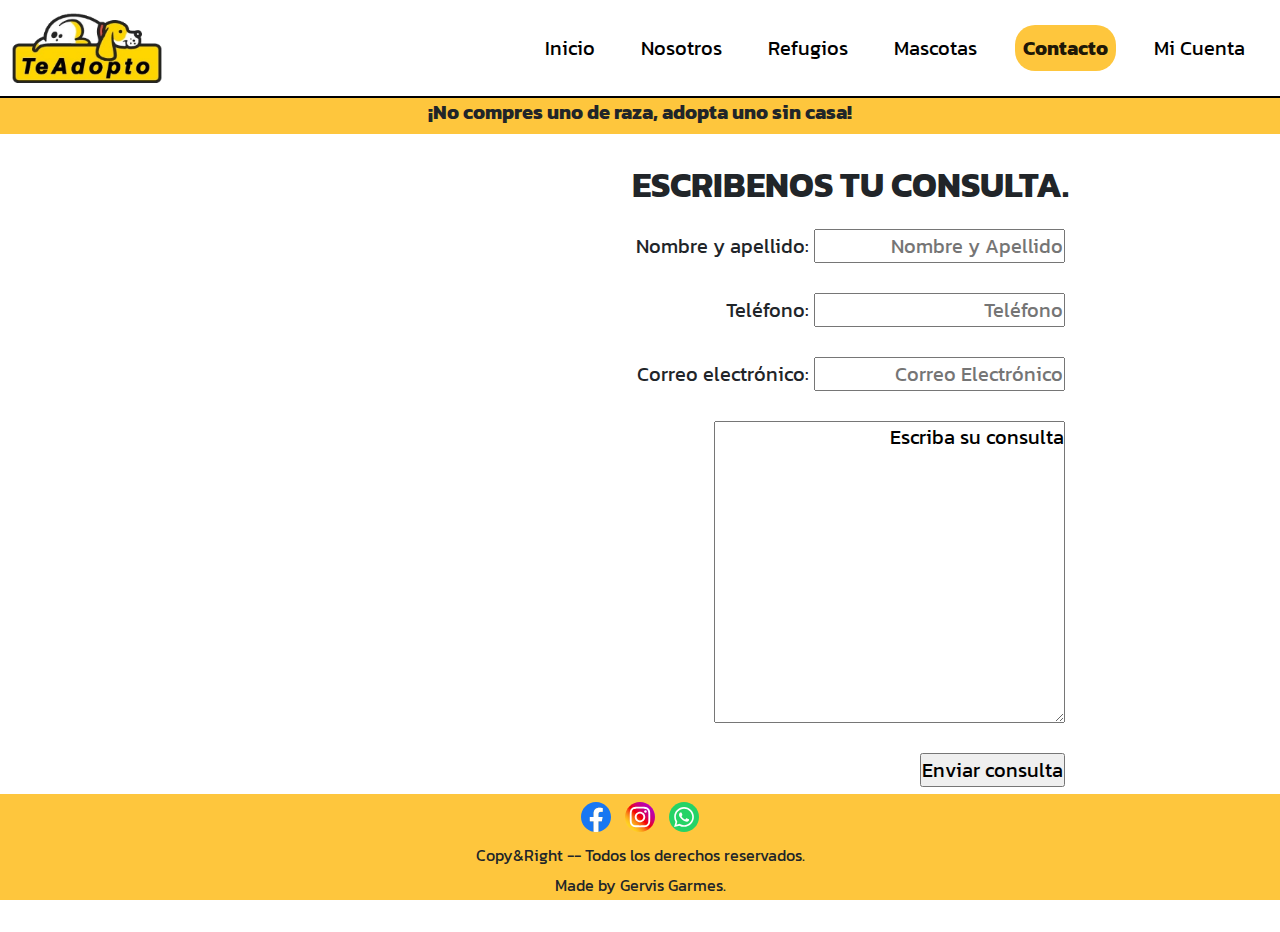
==== commit 9d8fdd72: "Agregando nuevas paginas" ====
--- a/pages/contacto.html
+++ b/pages/contacto.html
@@ -3,7 +3,7 @@
         <meta charset="UTF-8">
         <meta http-equiv="X-UA-Compatible" content="IE=edge">
         <meta name="viewport" content="width=device-width, initial-scale=1.0">
-        <meta name="description" content="Te conectamos con diferentes refugios para que adoptes a tu próxima mascota.">
+        <meta name="description" content="Puedes contactarnos desde el formulario descrito y ubicarnos dentro del mapa de Google.">
         <meta name="keywords" content="Moscota, adopción, adopta, perdida, refugios, perro, gato, cachorro, cachorra">
         <!-- Fuente Kanit -->
         <link rel="preconnect" href="https://fonts.googleapis.com">
@@ -43,6 +43,9 @@
                             <li class="nav-item">
                                 <a class="nav-link active" aria-current="page" href="../pages/contacto.html">Contacto</a>
                             </li>
+                            <li class="nav-item">
+                                <a class="nav-link" href="../pages/login.html">Mi Cuenta</a>
+                            </li>
                         </ul>
                     </div>
                 </div>
@@ -50,7 +53,7 @@
         </header>
 
         <!-- El banner con la frase -->
-        <nav id="banner__nav">
+        <nav id="nav__slogan">
             <h1>¡No compres uno de raza, adopta uno sin casa!</h1>
         </nav>
 
@@ -59,7 +62,7 @@
             <section id="contactoSection">
                 <iframe src="https://www.google.com/maps/embed?pb=!1m18!1m12!1m3!1d13139.644049160364!2d-58.42875065!3d-34.58111815!2m3!1f0!2f0!3f0!3m2!1i1024!2i768!4f13.1!3m3!1m2!1s0x95bcb591ad0daafb%3A0x78dc3edbbb79408d!2sFitz%20Roy%202224%2C%20C1425FVD%20CABA!5e0!3m2!1ses!2sar!4v1681675950821!5m2!1ses!2sar" width="600" height="450" style="border:0;" allowfullscreen="" loading="lazy" referrerpolicy="no-referrer-when-downgrade"></iframe>
 
-                <div class="formulario-contacto">
+                <div class="formulario__contacto">
                     <div>
                         <h2>Escribenos tu consulta.</h2>
                     </div>
@@ -70,7 +73,6 @@
                             <p>Correo electrónico: <input type="email" placeholder="Correo Electrónico"></p>
                             <p><textarea name="" id="" cols="30" rows="10">Escriba su consulta</textarea></p>
                             <p><input type="submit" value="Enviar consulta"></p>
-
                         </form>
                     </div>
                 </div>
@@ -78,7 +80,7 @@
         </main>
 
         <!-- Información del sitio, redes cociales, copyright-->
-        <footer id="footer_rrss">
+        <footer class="fixed-bottom">
             <div>
                 <a href="https://www.facebook.com/ggarmes" target="_blank"><img src="../images/facebook_icon.svg" alt="Facebook Page""></a>
                 <a href="https://www.instagram.com/ggarmes/" target="_blank"><img src="../images/instagram_icon.svg" alt="Instagram Page"></a>
--- a/css/app.css
+++ b/css/app.css
@@ -15,18 +15,17 @@
   font-family: "Kanit";
 }
 
-.color-primario {
-  color: #fec63d;
-}
-
-.color-secundario {
-  color: black;
-}
-
-.color-terciario {
-  color: gray;
-}
-
+@keyframes desplazamiento {
+  0% {
+    transform: translateX(0px);
+  }
+  50% {
+    transform: translateX(60px);
+  }
+  100% {
+    transform: translateX(0px);
+  }
+}
 header {
   border-bottom: solid black 2px;
   position: sticky;
@@ -39,6 +38,11 @@
 }
 header .header__logo {
   width: 150px;
+  animation-name: desplazamiento;
+  animation-iteration-count: infinite;
+  animation-timing-function: ease-in;
+  animation-duration: 5s;
+  animation-delay: 3s;
 }
 @media (min-width: 576px) and (max-width: 1024px) {
   header .header__logo {
@@ -56,14 +60,14 @@
 }
 @media (min-width: 576px) and (max-width: 1024px) {
   header .nav-link {
-    font-size: 15px;
-    padding: 2px;
+    font-size: 18px;
+    padding: 6px;
   }
 }
 @media (max-width: 575px) {
   header .nav-link {
-    font-size: 15px;
-    padding: 2px;
+    font-size: 18px;
+    padding: 6px;
   }
 }
 header .navbar-nav {
@@ -106,37 +110,25 @@
 }
 
 /* Estilo para el banner de la frase */
-#banner__nav {
+#nav__slogan {
   background-color: #fec63d;
   font-size: 10px;
   padding: 2px 0;
 }
-#banner__nav h1 {
+#nav__slogan h1 {
   text-align: center;
   font-weight: bold;
   font-size: 20px;
 }
 @media (min-width: 576px) and (max-width: 1024px) {
-  #banner__nav h1 {
+  #nav__slogan h1 {
     font-size: 15px;
   }
 }
 @media (max-width: 575px) {
-  #banner__nav h1 {
+  #nav__slogan h1 {
     font-size: 15px;
   }
-}
-
-.color-primario {
-  color: #fec63d;
-}
-
-.color-secundario {
-  color: black;
-}
-
-.color-terciario {
-  color: gray;
 }
 
 * {
@@ -154,6 +146,22 @@
   flex-wrap: nowrap;
   justify-content: center;
   align-items: center;
+  margin-bottom: 100px;
+}
+@media (max-width: 575px) {
+  main {
+    flex-direction: column;
+  }
+}
+main #main__titulo h2 {
+  display: none;
+}
+@media (max-width: 575px) {
+  main #main__titulo h2 {
+    display: unset;
+    font-size: 40px;
+    text-align: center;
+  }
 }
 main #imgPerroIndex {
   margin: 25px;
@@ -161,65 +169,79 @@
 }
 @media (max-width: 575px) {
   main #imgPerroIndex {
+    width: 130px;
+    margin-right: 0px;
+  }
+}
+main #indexSection h2 {
+  font-size: 60px;
+  text-align: center;
+  padding-top: 40px;
+}
+@media (max-width: 575px) {
+  main #indexSection h2 {
     display: none;
   }
 }
-main #indexSection .cuadroHome {
+main #indexSection .cuadro__inicio {
   margin-top: 50px;
   margin-bottom: 50px;
   display: flex;
   flex-direction: row;
   flex-wrap: nowrap;
-  justify-content: center;
+  justify-content: flex-start;
   align-items: center;
   border-bottom: solid gray 1px;
 }
-main #indexSection .cuadroHome h2 {
+main #indexSection .cuadro__inicio a {
+  text-decoration: none;
+}
+main #indexSection .cuadro__inicio h3 {
   padding: 20px;
   font-size: 30px;
   color: white;
-  background-color: lightcoral;
+  background-color: #f08080;
   border-radius: 25px 25px 25px 0px;
 }
 @media (max-width: 575px) {
-  main #indexSection .cuadroHome h2 {
+  main #indexSection .cuadro__inicio h3 {
     padding: 10px;
     font-size: 18px;
     text-align: center;
   }
 }
-main #indexSection .cuadroHome .textoIndex {
+main #indexSection .cuadro__inicio .textoIndex {
   font-size: 20px;
   margin: 20px;
 }
 @media (max-width: 575px) {
-  main #indexSection .cuadroHome .textoIndex {
+  main #indexSection .cuadro__inicio .textoIndex {
     font-size: 14px;
     margin: 10px;
   }
 }
 @media (min-width: 576px) and (max-width: 1024px) {
-  main #indexSection .cuadroHome {
+  main #indexSection .cuadro__inicio {
     flex-direction: column;
     align-items: center;
     border-bottom: solid gray 1px;
   }
 }
 @media (max-width: 575px) {
-  main #indexSection .cuadroHome {
+  main #indexSection .cuadro__inicio {
     margin: 20px 0px;
     flex-direction: column;
   }
 }
 
-#footer_rrss {
+.fixed-bottom {
   background-color: #fec63d;
   display: flex;
   flex-direction: column;
   justify-content: center;
   align-items: center;
 }
-#footer_rrss img {
+.fixed-bottom img {
   margin: 5px;
   padding: 3px 0;
   width: 30px;
@@ -227,33 +249,21 @@
   align-content: center;
 }
 @media (max-width: 575px) {
-  #footer_rrss img {
+  .fixed-bottom img {
     margin: 3px;
     width: 25px;
     height: 25px;
   }
 }
-#footer_rrss p {
+.fixed-bottom p {
   padding: 3px 0;
   margin: 0;
 }
 @media (max-width: 575px) {
-  #footer_rrss p {
+  .fixed-bottom p {
     padding: 1px 0;
     font-size: 12px;
   }
-}
-
-.color-primario {
-  color: #fec63d;
-}
-
-.color-secundario {
-  color: black;
-}
-
-.color-terciario {
-  color: gray;
 }
 
 #nosotrosSection {
@@ -308,8 +318,8 @@
   }
 }
 #nosotrosSection #quienesSomos #quienesSomosTexto h2 {
-  font-size: 30px;
-  text-align: center;
+  font-size: 40px;
+  text-align: left;
   margin-bottom: 20px;
 }
 #nosotrosSection #quienesSomos #quienesSomosTexto p {
@@ -370,22 +380,14 @@
     font-size: 14px;
   }
 }
+#nosotrosSection #misionVisionValor img {
+  width: 120px;
+  margin-bottom: 20px;
+}
 @media (max-width: 575px) {
   #nosotrosSection #misionVisionValor {
     flex-direction: column;
   }
-}
-
-.color-primario {
-  color: #fec63d;
-}
-
-.color-secundario {
-  color: black;
-}
-
-.color-terciario {
-  color: gray;
 }
 
 #listaRefugios {
@@ -409,35 +411,34 @@
     font-size: 25px;
   }
 }
-#listaRefugios .contenedor-refugios {
+#listaRefugios .contenedor__refugios {
   display: flex;
   flex-direction: row;
   flex-wrap: wrap;
   justify-content: center;
   align-items: normal;
 }
-#listaRefugios .contenedor-refugios .refugios {
+#listaRefugios .contenedor__refugios .refugios {
   width: 200px;
   margin: 10px;
-  padding: 5px;
+  padding: 12px;
   background-color: #fec63d;
-  border: 1px solid black;
   border-radius: 10px;
 }
-#listaRefugios .contenedor-refugios .refugios img {
+#listaRefugios .contenedor__refugios .refugios img {
   width: 20px;
 }
-#listaRefugios .contenedor-refugios .refugios h3 {
+#listaRefugios .contenedor__refugios .refugios h3 {
   font-size: 20px;
   text-transform: uppercase;
   font-weight: bold;
 }
-#listaRefugios .contenedor-refugios .refugios a {
+#listaRefugios .contenedor__refugios .refugios a {
   text-decoration: none;
   color: black;
 }
 @media (max-width: 575px) {
-  #listaRefugios .contenedor-refugios .refugios {
+  #listaRefugios .contenedor__refugios .refugios {
     width: 150px;
   }
 }
@@ -452,18 +453,6 @@
     display: none;
   }
 }
-.color-primario {
-  color: #fec63d;
-}
-
-.color-secundario {
-  color: black;
-}
-
-.color-terciario {
-  color: gray;
-}
-
 #mascotasSection {
   display: flex;
   flex-direction: column;
@@ -471,60 +460,74 @@
   justify-content: center;
   align-items: center;
 }
-#mascotasSection img {
-  width: 100%;
-}
-#mascotasSection .contenedor-cajas {
+#mascotasSection .contenedor__cajas {
   display: flex;
   flex-direction: row;
   flex-wrap: nowrap;
   justify-content: center;
   align-items: center;
 }
-#mascotasSection .contenedor-cajas .mascotas-caja {
+#mascotasSection .contenedor__cajas a {
+  text-decoration: none;
+}
+#mascotasSection .contenedor__cajas .mascotas__caja {
+  height: auto;
   border-radius: 15px;
-  background-color: #fec63d;
+  background-color: #f08080;
+  background: linear-gradient(90deg, rgb(250, 157, 157) 0%, rgb(240, 128, 128) 46%);
   margin: 30px;
   padding: 15px;
 }
-#mascotasSection .contenedor-cajas .mascotas-caja p {
-  font-size: 30px;
+#mascotasSection .contenedor__cajas .mascotas__caja p {
+  font-size: 40px;
+  color: white;
   text-align: center;
   font-weight: bold;
-}
-@media (max-width: 575px) {
-  #mascotasSection .contenedor-cajas .mascotas-caja p {
-    font-size: 20px;
-  }
-}
-@media (min-width: 576px) and (max-width: 1024px) {
-  #mascotasSection .contenedor-cajas .mascotas-caja {
+  text-transform: uppercase;
+}
+@media (min-width: 576px) and (max-width: 1024px) {
+  #mascotasSection .contenedor__cajas .mascotas__caja p {
+    padding: 25px;
+  }
+}
+@media (max-width: 575px) {
+  #mascotasSection .contenedor__cajas .mascotas__caja p {
+    font-size: 35px;
+  }
+}
+@media (min-width: 576px) and (max-width: 1024px) {
+  #mascotasSection .contenedor__cajas .mascotas__caja {
     padding: 0px;
     margin: 15px;
   }
 }
 @media (max-width: 575px) {
-  #mascotasSection .contenedor-cajas .mascotas-caja {
+  #mascotasSection .contenedor__cajas .mascotas__caja {
     margin: 15px;
     padding: 10px;
   }
 }
 @media (max-width: 575px) {
-  #mascotasSection .contenedor-cajas {
-    flex-direction: column;
-  }
-}
-
-.color-primario {
-  color: #fec63d;
-}
-
-.color-secundario {
-  color: black;
-}
-
-.color-terciario {
-  color: gray;
+  #mascotasSection .contenedor__cajas {
+    flex-direction: column;
+  }
+}
+
+#imagenPerros {
+  width: 100%;
+  position: absolute;
+  left: 0;
+  bottom: 100px;
+}
+@media (min-width: 576px) and (max-width: 1024px) {
+  #imagenPerros {
+    bottom: 85px;
+  }
+}
+@media (max-width: 575px) {
+  #imagenPerros {
+    bottom: 75px;
+  }
 }
 
 #contactoSection {
@@ -552,7 +555,7 @@
     height: 250px;
   }
 }
-#contactoSection .formulario-contacto {
+#contactoSection .formulario__contacto {
   display: flex;
   flex-direction: column;
   flex-wrap: nowrap;
@@ -561,43 +564,43 @@
   margin: 30px;
 }
 @media (min-width: 576px) and (max-width: 1024px) {
-  #contactoSection .formulario-contacto {
+  #contactoSection .formulario__contacto {
     margin: 20px;
   }
 }
 @media (max-width: 575px) {
-  #contactoSection .formulario-contacto {
+  #contactoSection .formulario__contacto {
     margin: 10px;
   }
 }
-#contactoSection .formulario-contacto h2 {
+#contactoSection .formulario__contacto h2 {
   font-size: 35px;
   text-transform: uppercase;
   font-weight: bold;
 }
 @media (min-width: 576px) and (max-width: 1024px) {
-  #contactoSection .formulario-contacto h2 {
+  #contactoSection .formulario__contacto h2 {
     font-size: 25px;
   }
 }
 @media (max-width: 575px) {
-  #contactoSection .formulario-contacto h2 {
+  #contactoSection .formulario__contacto h2 {
     font-size: 18px;
   }
 }
-#contactoSection .formulario-contacto p {
+#contactoSection .formulario__contacto p {
   font-size: 20px;
   padding: 15px;
   margin: 0;
 }
 @media (min-width: 576px) and (max-width: 1024px) {
-  #contactoSection .formulario-contacto p {
+  #contactoSection .formulario__contacto p {
     font-size: 18px;
     padding: 10px;
   }
 }
 @media (max-width: 575px) {
-  #contactoSection .formulario-contacto p {
+  #contactoSection .formulario__contacto p {
     font-size: 13px;
     padding: 5px;
   }
@@ -614,4 +617,70 @@
   }
 }
 
+.imagen__donacion {
+  width: 80px;
+}
+
+.imagen__construccion {
+  width: 200px;
+}
+
+.caja {
+  background-color: lightcoral;
+  height: auto;
+  aspect-ratio: 1/1; /* para que sea una caja cuadrada -- misma cantidad de alto que tenga de anchi */
+}
+
+.row {
+  flex-wrap: nowrap;
+}
+
+@media (max-width: 575px) {
+  *, ::after, ::before {
+    box-sizing: none;
+  }
+}
+.container-fluid .row {
+  flex-wrap: wrap;
+}
+@media (max-width: 575px) {
+  .container-fluid .row {
+    max-width: 100%;
+  }
+}
+#seccion__login {
+  padding-top: 50px;
+  width: 500px;
+  height: 500px;
+}
+@media (max-width: 575px) {
+  #seccion__login {
+    width: 250px;
+    height: 250px;
+  }
+}
+#seccion__login img {
+  width: 300px;
+}
+@media (max-width: 575px) {
+  #seccion__login img {
+    width: 200px;
+  }
+}
+#seccion__login .form-label {
+  font-size: 22px;
+}
+#seccion__login .form-text {
+  font-size: 18px;
+}
+#seccion__login .form-check-label {
+  font-size: 20px;
+}
+#seccion__login .btn-primary {
+  background-color: #f08080;
+  font-size: 20px;
+  font-weight: bold;
+  border: none;
+}
+
 /*# sourceMappingURL=app.css.map */
